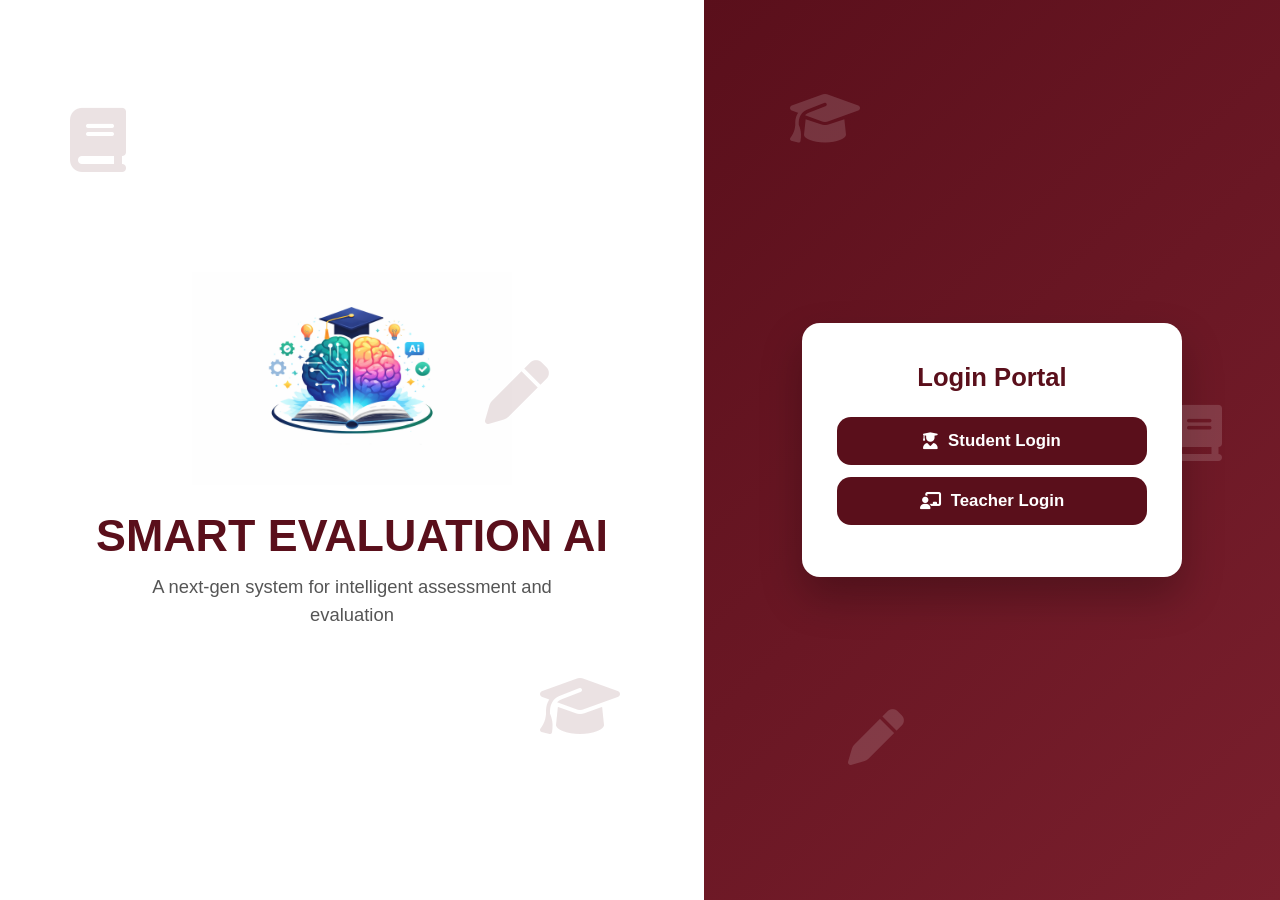
==== index.html @ cbf6603a "Updated teacher dashboard auto-fill and student listing integration" ====
<!DOCTYPE html>
<html lang="en">
<head>
<meta charset="UTF-8">
<meta name="viewport" content="width=device-width, initial-scale=1.0">
<title>Smart Evaluation AI</title>

<link rel="stylesheet" href="https://cdnjs.cloudflare.com/ajax/libs/font-awesome/6.5.0/css/all.min.css">
<link rel="stylesheet" href="frontpage.css">
</head>

<body>

<!-- LEFT -->
<div class="left">
  <i class="fas fa-book edu-left l1"></i>
  <i class="fas fa-graduation-cap edu-left l2"></i>
  <i class="fas fa-pen edu-left l3"></i>

  <img src="frontpage.png" class="logo">

  <h1 class="title">SMART EVALUATION AI</h1>
  <p class="subtitle">
    A next-gen system for intelligent assessment and evaluation
  </p>
</div>

<!-- RIGHT -->
<div class="right">
  <i class="fas fa-graduation-cap edu-right r1"></i>
  <i class="fas fa-book edu-right r2"></i>
  <i class="fas fa-pen edu-right r3"></i>

  <div class="login-box">
    <div class="login-title">Login Portal</div>

    <a href="student portal.html" class="btn">
      <i class="fas fa-user-graduate"></i> Student Login
    </a>

    <a href="admin portal.html" class="btn">
      <i class="fas fa-chalkboard-teacher"></i> Teacher Login
    </a>
  </div>
</div>

</body>
</html>
---- frontpage.css ----
*{
  margin:0;
  padding:0;
  box-sizing:border-box;
  font-family:'Segoe UI', Tahoma, Geneva, Verdana, sans-serif;
}

body{
  min-height:100vh;
  display:flex;
}

/* LEFT – WHITE SIDE */
.left{
  width:55%;
  background:#ffffff;
  display:flex;
  flex-direction:column;
  justify-content:center;
  align-items:center;
  padding:60px;
  text-align:center;
  position:relative;
  overflow:hidden;
}

/* RIGHT – MAROON SIDE */
.right{
  width:45%;
  background:linear-gradient(135deg,#5a0f1b,#7a1f2d);
  display:flex;
  justify-content:center;
  align-items:center;
  position:relative;
  padding:30px;
}

/* LOGO */
.logo{
  width:320px;
  margin-bottom:25px;
  animation:floatPulse 5s ease-in-out infinite;
  max-width:100%;
}

/* HEADING */
.title{
  font-size:2.8rem;
  font-weight:800;
  color:#5a0f1b;
  margin-bottom:12px;
  animation:fadeUp 1.2s ease forwards;
}

/* SUBLINE */
.subtitle{
  font-size:1.15rem;
  line-height:1.5;
  color:#555;
  max-width:480px;
  animation:fadeUp 1.6s ease forwards;
}

/* LOGIN BOX */
.login-box{
  background:#ffffff;
  padding:40px 35px;
  border-radius:18px;
  box-shadow:0 20px 40px rgba(0,0,0,0.25);
  text-align:center;
  width:100%;
  max-width:380px;
  animation:zoomIn 0.9s ease;
  transition:0.3s ease;
}

.login-box:hover{
  box-shadow:0 25px 50px rgba(0,0,0,0.3);
  transform:translateY(-5px);
}

/* LOGIN TITLE */
.login-title{
  font-size:1.6rem;
  font-weight:700;
  color:#5a0f1b;
  margin-bottom:25px;
}

/* BUTTONS */
.btn{
  width:100%;
  padding:14px;
  margin:12px 0;
  border-radius:14px;
  font-size:1.05rem;
  font-weight:600;
  text-decoration:none;
  display:flex;
  justify-content:center;
  align-items:center;
  gap:10px;
  background:#5a0f1b;
  color:#fff;
  transition:0.3s ease;
}

.btn:hover{
  background:#7a1f2d;
  transform:translateY(-3px);
}

/* FLOATING ICONS */
.edu-left{
  position:absolute;
  color:rgba(90,15,27,0.12);
  font-size:4rem;
  animation:floatIcons 9s ease-in-out infinite;
  pointer-events:none;
}

.l1{ top:12%; left:10%; }
.l2{ bottom:18%; right:12%; }
.l3{ top:40%; right:22%; }

.edu-right{
  position:absolute;
  color:rgba(255,255,255,0.15);
  font-size:3.5rem;
  animation:floatIcons 8s linear infinite;
  pointer-events:none;
}

.r1{ top:10%; left:15%; }
.r2{ top:45%; right:10%; }
.r3{ bottom:15%; left:25%; }

/* ANIMATIONS */
@keyframes fadeUp{
  from{ opacity:0; transform:translateY(30px); }
  to{ opacity:1; transform:translateY(0); }
}

@keyframes zoomIn{
  from{ opacity:0; transform:scale(0.9); }
  to{ opacity:1; transform:scale(1); }
}

@keyframes floatPulse{
  0%,100%{ transform:translateY(0) scale(1); }
  50%{ transform:translateY(-12px) scale(1.03); }
}

@keyframes floatIcons{
  0%{ transform:translateY(0); }
  50%{ transform:translateY(-30px); }
  100%{ transform:translateY(0); }
}

/* ================= RESPONSIVE ================= */

/* TABLET */
@media(max-width:1024px){
  .title{ font-size:2.4rem; }
  .logo{ width:260px; }
}

/* MOBILE */
@media(max-width:900px){
  body{
    flex-direction:column;
  }

  .left, .right{
    width:100%;
    padding:40px 20px;
  }

  .logo{
    width:220px;
  }

  .title{
    font-size:2rem;
  }

  .subtitle{
    font-size:1rem;
  }

  .edu-left, .edu-right{
    display:none;
  }
}

/* SMALL MOBILE */
@media(max-width:480px){
  .login-box{
    padding:30px 25px;
  }

  .login-title{
    font-size:1.4rem;
  }

  .btn{
    font-size:1rem;
    padding:12px;
  }
}

/* INPUT FIELDS */
.login-box input{
  width:100%;
  padding:12px 14px;
  margin:10px 0;
  border:1px solid #ddd;
  border-radius:10px;
  font-size:1rem;
  font-family:'Segoe UI', Tahoma, Geneva, Verdana, sans-serif;
  transition:0.3s ease;
}

.login-box input:focus{
  outline:none;
  border-color:#5a0f1b;
  box-shadow:0 0 10px rgba(90,15,27,0.2);
}

.login-box input::placeholder{
  color:#999;
}

/* BACK BUTTON */
.back-btn{
  position:absolute;
  top:20px;
  left:20px;
  font-size:1.4rem;
  cursor:pointer;
  color:#333;
  transition:0.3s ease;
  text-decoration:none;
  z-index:9999;
}

.back-btn:hover{
  color:#5a0f1b;
  transform:translateX(-3px);
}
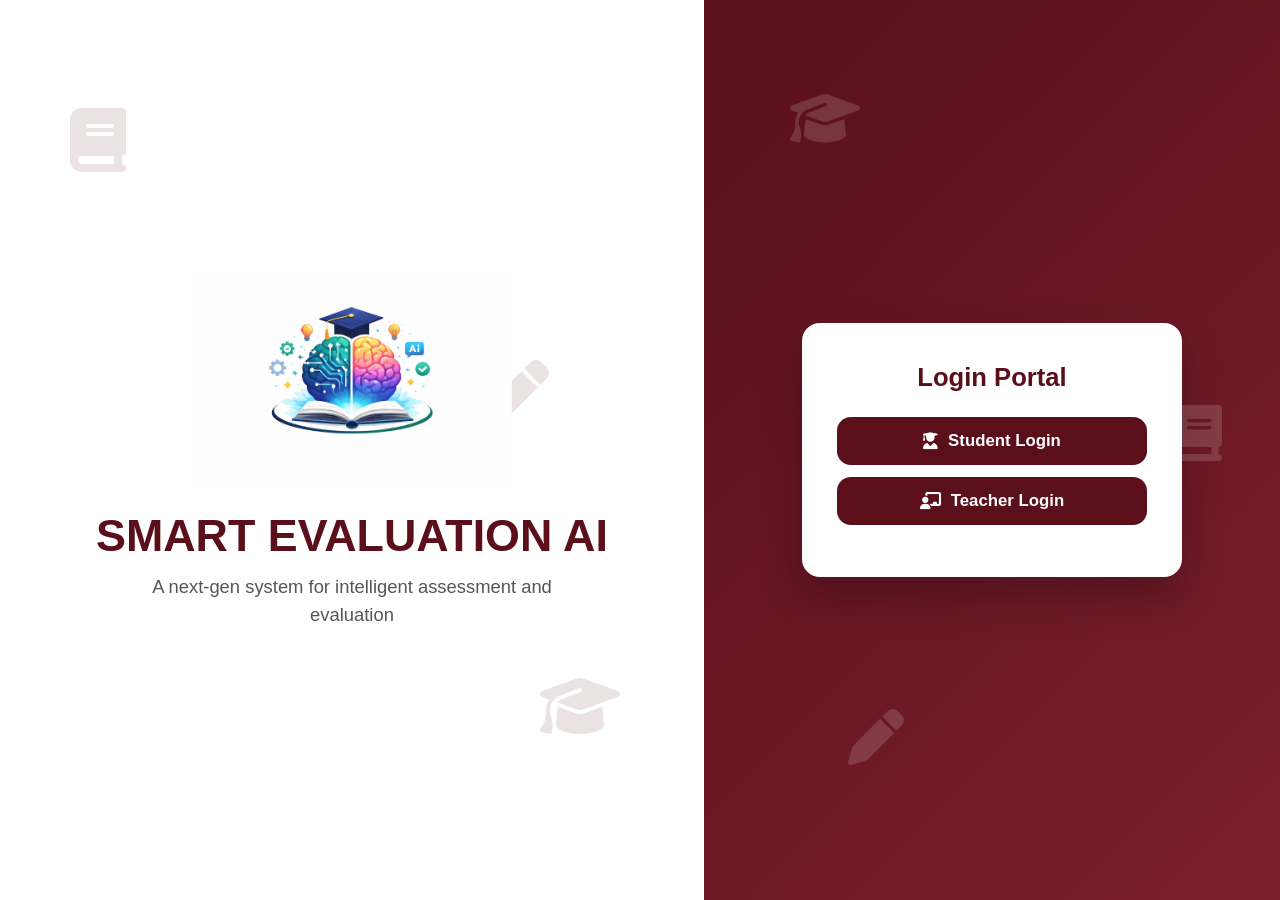
==== commit ea478b7d: "login ok" ====
--- a/index.html
+++ b/index.html
@@ -27,6 +27,8 @@
 
 <!-- RIGHT -->
 <div class="right">
+  <!-- Back button removed as per UI change request -->
+
   <i class="fas fa-graduation-cap edu-right r1"></i>
   <i class="fas fa-book edu-right r2"></i>
   <i class="fas fa-pen edu-right r3"></i>
